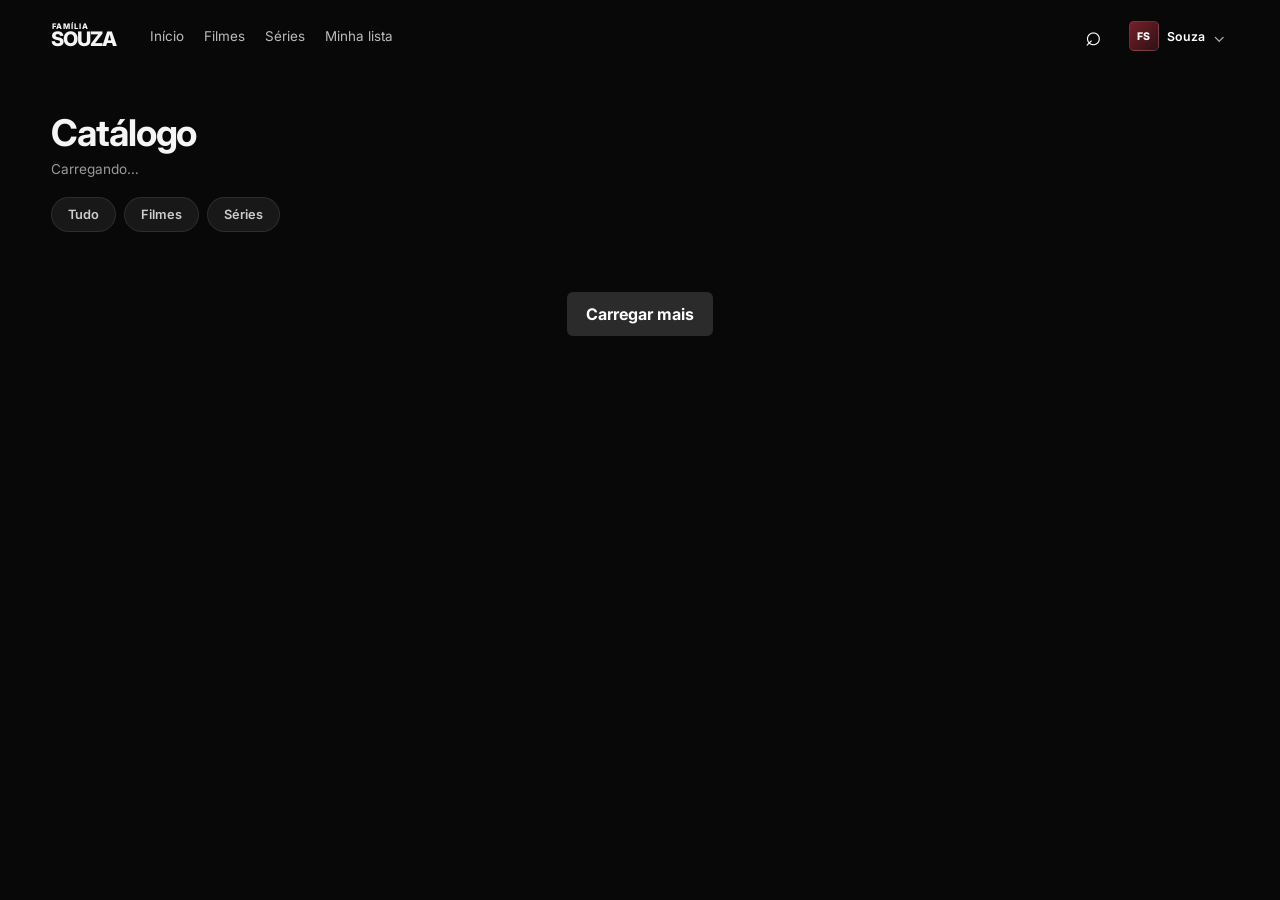
==== familia-souza-frontend/Catalog.html @ 6d725096 "Add files via upload" ====
<!DOCTYPE html>
<html lang="pt-BR">
<head>
  <meta charset="UTF-8" />
  <meta name="viewport" content="width=device-width, initial-scale=1.0" />
  <meta name="theme-color" content="#080808" />
  <title>Família Souza — Catálogo</title>
  <link rel="preconnect" href="https://fonts.googleapis.com" />
  <link rel="preconnect" href="https://fonts.gstatic.com" crossorigin />
  <link href="https://fonts.googleapis.com/css2?family=Inter:wght@400;500;600;700;800&display=swap" rel="stylesheet" />
  <link rel="stylesheet" href="css/style.css" />
</head>
<body class="app-page">
  <div class="app-shell">
    <header class="navbar" id="navbar">
      <a class="brand brand-nav" href="home.html" aria-label="Família Souza">
        <span>FAMÍLIA</span>
        <strong>SOUZA</strong>
      </a>

      <nav class="main-nav" aria-label="Navegação principal">
        <a href="home.html">Início</a>
        <a href="catalog.html?type=Movie">Filmes</a>
        <a href="catalog.html?type=Series">Séries</a>
        <a href="home.html#minha-lista">Minha lista</a>
      </nav>

      <div class="nav-actions">
        <button class="icon-button" id="searchButton" aria-label="Pesquisar" title="Pesquisar">⌕</button>
        <div class="profile-menu-wrap">
          <button class="profile-button" id="profileButton" aria-expanded="false" aria-haspopup="true">
            <span class="profile-avatar">FS</span>
            <span class="profile-name" id="profileName">Souza</span>
            <span class="chevron">⌄</span>
          </button>
          <div class="profile-menu" id="profileMenu" hidden>
            <button id="settingsButton" type="button">Configurações</button>
            <button id="logoutButton" type="button">Sair</button>
          </div>
        </div>
      </div>
    </header>

    <main>
      <div class="catalog-header">
        <h1 id="catalogTitle">Catálogo</h1>
        <p id="catalogSubtitle">Carregando…</p>
      </div>

      <div class="catalog-filters">
        <button data-type="" id="filterAll">Tudo</button>
        <button data-type="Movie" id="filterMovies">Filmes</button>
        <button data-type="Series" id="filterSeries">Séries</button>
      </div>

      <div class="catalog-grid" id="catalogGrid"></div>
      <div class="catalog-empty" id="catalogEmpty" hidden>Nenhum título encontrado.</div>

      <div class="load-more-wrap">
        <button class="secondary-button" id="loadMoreButton">Carregar mais</button>
      </div>
    </main>
  </div>

  <div class="search-panel" id="searchPanel" hidden>
    <div class="search-panel-inner">
      <button class="close-button" id="closeSearch" aria-label="Fechar pesquisa">×</button>
      <p class="section-kicker">PESQUISAR</p>
      <input id="searchInput" type="search" placeholder="Filmes, séries, gêneros..." autocomplete="off" />
      <div class="search-results" id="searchResults"></div>
    </div>
  </div>

  <div class="modal" id="movieModal" hidden>
    <div class="modal-backdrop" data-close-modal></div>
    <article class="movie-modal-card">
      <button class="close-button modal-close" data-close-modal aria-label="Fechar">×</button>
      <div class="modal-art" id="modalArt"></div>
      <div class="modal-body">
        <p class="eyebrow" id="modalType">FILME</p>
        <h2 id="modalTitle">Título</h2>
        <p class="modal-meta" id="modalMeta"></p>
        <p id="modalDescription"></p>
        <div class="modal-actions">
          <div class="modal-watch-buttons" id="modalWatchButtons"></div>
          <button class="secondary-button" id="modalList">＋ &nbsp; Minha lista</button>
        </div>
      </div>
    </article>
  </div>

  <div class="modal" id="settingsModal" hidden>
    <div class="modal-backdrop" data-close-modal></div>
    <article class="settings-card">
      <button class="close-button modal-close" data-close-modal aria-label="Fechar">×</button>
      <p class="eyebrow">CONTA</p>
      <h2>Configurações</h2>
      <div class="settings-field">
        <span>Nome</span>
        <strong id="settingsName">—</strong>
      </div>
      <div class="settings-field">
        <span>E-mail</span>
        <strong id="settingsEmail">—</strong>
      </div>
      <p class="settings-note">Mais opções de conta e preferências chegam em breve.</p>
      <button class="secondary-button full" id="settingsLogout">Sair da conta</button>
    </article>
  </div>

  <div class="toast" id="toast" role="status" aria-live="polite"></div>

  <script src="js/config.js"></script>
  <script src="js/shared.js"></script>
  <script src="js/catalog.js"></script>
</body>
</html>
---- familia-souza-frontend/css/style.css ----
:root {
  --bg: #080808;
  --panel: #111111;
  --panel-2: #181818;
  --text: #f5f5f5;
  --muted: #aaa;
  --muted-2: #747474;
  --line: rgba(255, 255, 255, .09);
  --accent: #e50914;
  --accent-2: #ff2a33;
  --radius: 10px;
}

* { box-sizing: border-box; }
html { scroll-behavior: smooth; }
body {
  margin: 0;
  background: var(--bg);
  color: var(--text);
  font-family: Inter, Arial, sans-serif;
  -webkit-font-smoothing: antialiased;
}
button, input { font: inherit; }
a { color: inherit; text-decoration: none; }
button { border: 0; cursor: pointer; }

/* Branding */
.brand { display: inline-flex; flex-direction: column; line-height: .84; letter-spacing: -.045em; }
.brand span { font-size: .72rem; font-weight: 800; letter-spacing: .13em; margin-left: .07em; }
.brand strong { font-size: 1.55rem; font-weight: 800; letter-spacing: -.055em; }
.brand-large span { font-size: 1.05rem; }
.brand-large strong { font-size: 2.2rem; }

/* Login */
.login-page {
  min-height: 100vh;
  background:
    linear-gradient(90deg, rgba(0,0,0,.86) 0%, rgba(0,0,0,.76) 48%, rgba(0,0,0,.62) 100%),
    radial-gradient(circle at 73% 18%, #391b20 0%, #171116 30%, #080808 64%);
}
.login-shell { min-height: 100vh; position: relative; overflow: hidden; }
.login-shell::before,
.login-shell::after {
  content: "";
  position: absolute;
  border-radius: 50%;
  filter: blur(55px);
  opacity: .32;
  pointer-events: none;
}
.login-shell::before { width: 360px; height: 360px; background: #8a151d; right: 11%; top: 15%; }
.login-shell::after { width: 280px; height: 280px; background: #4b0f23; right: 38%; bottom: 0; }
.login-overlay { position: absolute; inset: 0; background-image: linear-gradient(rgba(255,255,255,.018) 1px, transparent 1px), linear-gradient(90deg, rgba(255,255,255,.018) 1px, transparent 1px); background-size: 40px 40px; mask-image: linear-gradient(to bottom, black, transparent); }
.login-header { position: relative; z-index: 2; padding: 34px 5vw; }
.login-card {
  position: relative; z-index: 2; width: min(430px, calc(100vw - 40px)); margin: 8vh auto 80px; padding: 42px;
  background: rgba(10,10,10,.83); border: 1px solid var(--line); border-radius: 12px; box-shadow: 0 30px 90px rgba(0,0,0,.48); backdrop-filter: blur(12px);
}
.login-card h1 { margin: 0 0 10px; font-size: 2rem; }
.login-subtitle { color: #bdbdbd; line-height: 1.5; margin: 0 0 30px; }
.login-form { display: grid; gap: 17px; }
.field { display: grid; gap: 7px; }
.field > span { color: #c8c8c8; font-size: .82rem; font-weight: 600; }
.field input {
  width: 100%; padding: 15px 14px; color: white; background: #202020; border: 1px solid #303030; border-radius: 6px; outline: none; transition: .2s ease;
}
.field input::placeholder { color: #7f7f7f; }
.field input:focus { border-color: #707070; box-shadow: 0 0 0 3px rgba(229,9,20,.12); }
.password-wrap { position: relative; }
.password-wrap input { padding-right: 44px; }
.ghost-icon { position: absolute; right: 8px; top: 50%; transform: translateY(-50%); width: 32px; height: 32px; border-radius: 5px; background: transparent; color: #aaa; }
.ghost-icon:hover { color: white; background: #2a2a2a; }
.primary-button, .secondary-button {
  min-height: 44px; padding: 0 19px; border-radius: 6px; font-weight: 700; display: inline-flex; align-items: center; justify-content: center; gap: 7px; transition: .2s ease; white-space: nowrap;
}
.primary-button { color: white; background: var(--accent); }
.primary-button:hover { background: var(--accent-2); transform: translateY(-1px); }
.secondary-button { color: white; background: rgba(255,255,255,.14); }
.secondary-button:hover { background: rgba(255,255,255,.22); }
.full { width: 100%; }
.login-options { display: flex; align-items: center; justify-content: space-between; gap: 12px; font-size: .77rem; color: #aaa; }
.login-options a:hover { color: white; text-decoration: underline; }
.checkbox-label { display: inline-flex; align-items: center; gap: 7px; cursor: pointer; }
.checkbox-label input { accent-color: var(--accent); }
.login-footer-copy { border-top: 1px solid var(--line); margin-top: 31px; padding-top: 24px; color: #818181; font-size: .83rem; line-height: 1.5; }
.login-footer-copy p { margin: 0 0 8px; color: #999; }
.login-footer-copy strong { color: #ddd; }
.site-footer { position: absolute; bottom: 24px; left: 0; right: 0; text-align: center; color: #5f5f5f; font-size: .74rem; z-index: 2; }
.form-message { padding: 11px 12px; border-radius: 6px; font-size: .82rem; line-height: 1.4; }
.form-message.error { color: #ffc6ca; background: rgba(229,9,20,.12); border: 1px solid rgba(229,9,20,.3); }

/* App */
.app-page { background: var(--bg); }
.app-shell { min-height: 100vh; }
.navbar { position: fixed; z-index: 30; left: 0; right: 0; top: 0; height: 72px; padding: 0 4vw; display: flex; align-items: center; gap: 34px; transition: background .2s ease, box-shadow .2s ease; }
.navbar.scrolled { background: rgba(8,8,8,.93); box-shadow: 0 8px 25px rgba(0,0,0,.2); backdrop-filter: blur(10px); }
.brand-nav { flex: 0 0 auto; }
.brand-nav span { font-size: .48rem; }
.brand-nav strong { font-size: 1.25rem; }
.main-nav { display: flex; align-items: center; gap: 20px; font-size: .84rem; color: #bcbcbc; }
.main-nav a { transition: color .2s ease; }
.main-nav a:hover, .main-nav a.active { color: white; }
.nav-actions { margin-left: auto; display: flex; align-items: center; gap: 12px; }
.icon-button, .profile-button { background: transparent; color: white; }
.icon-button { font-size: 1.72rem; line-height: 1; width: 38px; height: 38px; }
.profile-button { display: flex; align-items: center; gap: 8px; border-radius: 8px; padding: 4px; }
.profile-avatar { width: 30px; height: 30px; border-radius: 5px; display: grid; place-items: center; background: linear-gradient(135deg, #752027, #2f1016); border: 1px solid rgba(255,255,255,.15); font-size: .66rem; font-weight: 800; }
.profile-name { font-size: .77rem; font-weight: 600; }
.chevron { color: #aaa; font-size: 1rem; }
.profile-menu-wrap { position: relative; }
.profile-menu { position: absolute; top: calc(100% + 10px); right: 0; width: 180px; background: #151515; border: 1px solid var(--line); border-radius: 8px; box-shadow: 0 20px 50px rgba(0,0,0,.4); overflow: hidden; }
.profile-menu a, .profile-menu button { width: 100%; display: block; padding: 12px 14px; color: #ddd; background: transparent; text-align: left; font-size: .82rem; }
.profile-menu a:hover, .profile-menu button:hover { background: #232323; color: white; }

.hero { position: relative; min-height: 78vh; display: flex; align-items: flex-end; padding: 10vh 6vw 10vh; overflow: hidden; background:
  radial-gradient(circle at 75% 35%, rgba(154,24,38,.75) 0, rgba(74,19,30,.50) 21%, transparent 47%),
  linear-gradient(90deg, #080808 0%, #0b090a 37%, rgba(15,7,10,.67) 64%, #080808 100%);
}
.hero::before { content: ""; position: absolute; inset: 0; background: linear-gradient(180deg, rgba(8,8,8,.15) 35%, #080808 100%); }
.hero::after { content: ""; position: absolute; width: 45vw; height: 45vw; right: 2vw; top: 6vh; border-radius: 50%; border: 1px solid rgba(255,255,255,.05); box-shadow: 0 0 0 75px rgba(255,255,255,.015), 0 0 0 150px rgba(255,255,255,.008); }
.hero-content { position: relative; z-index: 2; max-width: 620px; }
.eyebrow, .section-kicker { margin: 0 0 12px; color: #c2c2c2; font-size: .72rem; font-weight: 800; letter-spacing: .18em; }
.hero h1 { margin: 0; font-size: clamp(2.4rem, 5vw, 5.1rem); line-height: .99; letter-spacing: -.055em; max-width: 820px; }
.hero h1 span { color: #ddd; }
.hero-copy { max-width: 560px; margin: 22px 0 0; color: #c0c0c0; line-height: 1.65; font-size: .98rem; }
.hero-meta { display: flex; flex-wrap: wrap; gap: 10px; margin: 19px 0 26px; color: #ddd; font-size: .76rem; }
.hero-meta span:not(:last-child)::after { content: "•"; margin-left: 10px; color: #777; }
.hero-actions { display: flex; gap: 9px; }
.hero-fade { position: absolute; z-index: 1; inset: auto 0 0; height: 35%; background: linear-gradient(180deg, transparent, #080808); }
.hero-side-fade { position: absolute; z-index: 1; inset: 0 0 0 auto; width: 38%; background: linear-gradient(90deg, transparent, rgba(8,8,8,.45), #080808); }

.content-section { position: relative; z-index: 3; padding: 8px 4vw 17px; }
.section-heading { display: flex; align-items: end; justify-content: space-between; gap: 20px; margin-bottom: 12px; }
.section-heading h2 { margin: 0; font-size: clamp(1.05rem, 1.8vw, 1.45rem); letter-spacing: -.025em; }
.section-kicker { margin-bottom: 4px; color: #777; font-size: .6rem; }
.text-button { color: #aaa; background: transparent; font-size: .75rem; }
.text-button:hover { color: white; }
.movie-row { display: grid; grid-auto-flow: column; grid-auto-columns: minmax(155px, 18vw); gap: 10px; overflow-x: auto; padding: 4px 0 15px; scrollbar-width: none; }
.movie-row::-webkit-scrollbar { display: none; }
.movie-card { position: relative; min-width: 0; aspect-ratio: 2 / 3; border-radius: 7px; overflow: hidden; background: #161616; border: 1px solid rgba(255,255,255,.05); cursor: pointer; transform-origin: center bottom; transition: transform .22s ease, box-shadow .22s ease; }
.movie-card:hover { transform: scale(1.045) translateY(-4px); box-shadow: 0 20px 40px rgba(0,0,0,.45); z-index: 4; }
.movie-art { position: absolute; inset: 0; padding: 15px; display: flex; align-items: flex-end; background: linear-gradient(150deg, var(--c1), var(--c2) 58%, #090909); }
.movie-art::before { content: ""; position: absolute; inset: 0; background: radial-gradient(circle at 74% 20%, rgba(255,255,255,.20), transparent 28%); mix-blend-mode: screen; }
.movie-art::after { content: ""; position: absolute; inset: 0; background: linear-gradient(180deg, transparent 30%, rgba(0,0,0,.75)); }
.movie-art .poster-title { position: relative; z-index: 1; font-size: 1.06rem; font-weight: 800; line-height: 1; max-width: 92%; letter-spacing: -.04em; }
.movie-card .card-badge { position: absolute; z-index: 2; top: 9px; left: 9px; padding: 4px 6px; border-radius: 4px; background: rgba(0,0,0,.62); border: 1px solid rgba(255,255,255,.09); font-size: .58rem; font-weight: 800; }
.movie-card .card-actions { position: absolute; z-index: 3; inset: auto 8px 8px; display: flex; justify-content: space-between; gap: 7px; opacity: 0; transform: translateY(5px); transition: .2s ease; }
.movie-card:hover .card-actions { opacity: 1; transform: translateY(0); }
.card-mini-btn { width: 34px; height: 34px; border-radius: 50%; background: rgba(0,0,0,.72); color: white; border: 1px solid rgba(255,255,255,.18); }
.card-mini-btn:hover { background: white; color: black; }
.progress-bar { position: absolute; z-index: 3; bottom: 0; left: 0; right: 0; height: 4px; background: rgba(255,255,255,.18); }
.progress-bar span { display: block; height: 100%; background: var(--accent); }
.list-count { color: #686868; font-size: .7rem; }
.empty-state { border: 1px dashed #242424; border-radius: 10px; padding: 35px; text-align: center; color: #777; }
.empty-icon { width: 42px; height: 42px; margin: 0 auto 10px; display: grid; place-items: center; border-radius: 50%; background: #171717; color: #aaa; font-size: 1.4rem; }
.empty-state h3 { margin: 0 0 7px; color: #ddd; font-size: 1rem; }
.empty-state p { margin: 0; font-size: .8rem; }

.app-footer { margin-top: 50px; padding: 45px 4vw 55px; display: flex; align-items: end; justify-content: space-between; gap: 25px; border-top: 1px solid var(--line); color: #656565; font-size: .73rem; }
.brand-footer span { font-size: .43rem; }
.brand-footer strong { font-size: 1.1rem; }
.app-footer p { margin: 8px 0 0; }

/* Search */
.search-panel { position: fixed; z-index: 100; inset: 0; background: rgba(0,0,0,.90); backdrop-filter: blur(12px); }
.search-panel-inner { position: relative; width: min(820px, calc(100vw - 40px)); margin: 15vh auto 0; }
.search-panel input { width: 100%; padding: 14px 52px 14px 0; color: white; background: transparent; border: 0; border-bottom: 1px solid #464646; outline: none; font-size: clamp(1.45rem, 3vw, 2rem); }
.search-results { display: grid; grid-template-columns: repeat(3, minmax(0,1fr)); gap: 10px; padding-top: 20px; }
.close-button { position: absolute; z-index: 2; top: -5px; right: 0; background: transparent; color: white; font-size: 2rem; line-height: 1; }
.search-results .result-card { min-height: 180px; padding: 16px; border-radius: 8px; background: #151515; border: 1px solid var(--line); cursor: pointer; }
.result-card:hover { background: #1e1e1e; }
.result-card h3 { margin: 0 0 6px; font-size: .92rem; }
.result-card p { margin: 0; color: #888; font-size: .72rem; line-height: 1.5; }

/* Modal */
.modal { position: fixed; z-index: 90; inset: 0; display: grid; place-items: center; padding: 25px; }
.modal-backdrop { position: absolute; inset: 0; background: rgba(0,0,0,.76); backdrop-filter: blur(5px); }
.movie-modal-card { position: relative; z-index: 1; overflow: hidden; width: min(860px, 100%); background: #151515; border: 1px solid var(--line); border-radius: 12px; box-shadow: 0 30px 90px rgba(0,0,0,.55); }
.modal-art { height: 270px; background: linear-gradient(120deg, #3a1118, #0c0c0c 75%); }
.modal-body { padding: 25px; }
.modal-body h2 { margin: 0 0 8px; font-size: 1.9rem; letter-spacing: -.05em; }
.modal-body > p:not(.eyebrow):not(.modal-meta) { color: #b8b8b8; max-width: 720px; line-height: 1.65; font-size: .87rem; }
.modal-meta { color: #d5d5d5; font-size: .73rem; margin: 0 0 12px; }
.modal-actions { display: flex; gap: 9px; margin-top: 20px; flex-wrap: wrap; }
.modal-watch-buttons { display: flex; gap: 9px; flex-wrap: wrap; }
.modal-close { top: 15px; right: 17px; width: 35px; height: 35px; border-radius: 50%; background: rgba(0,0,0,.55); font-size: 1.5rem; }

.toast { position: fixed; z-index: 150; right: 24px; bottom: 24px; max-width: min(360px, calc(100vw - 48px)); padding: 12px 15px; border-radius: 7px; background: #eee; color: #111; font-size: .78rem; box-shadow: 0 15px 35px rgba(0,0,0,.4); transform: translateY(20px); opacity: 0; pointer-events: none; transition: .22s ease; }
.toast.show { transform: translateY(0); opacity: 1; }

/* Configurações */
.settings-card { position: relative; z-index: 1; width: min(420px, 100%); background: #151515; border: 1px solid var(--line); border-radius: 12px; box-shadow: 0 30px 90px rgba(0,0,0,.55); padding: 30px; }
.settings-card h2 { margin: 6px 0 22px; font-size: 1.5rem; letter-spacing: -.03em; }
.settings-field { display: flex; align-items: center; justify-content: space-between; gap: 12px; padding: 13px 0; border-bottom: 1px solid var(--line); }
.settings-field span { color: #999; font-size: .82rem; }
.settings-field strong { font-weight: 600; font-size: .9rem; }
.settings-note { color: #777; font-size: .78rem; margin: 16px 0 22px; line-height: 1.5; }

/* Página de catálogo completo */
.catalog-header { padding: 110px 4vw 20px; }
.catalog-header h1 { margin: 0 0 6px; font-size: clamp(1.6rem, 3vw, 2.3rem); letter-spacing: -.03em; }
.catalog-header p { margin: 0; color: #999; font-size: .85rem; }
.catalog-filters { display: flex; gap: 8px; padding: 0 4vw 20px; }
.catalog-filters button { padding: 9px 16px; border-radius: 20px; background: #181818; color: #ccc; border: 1px solid var(--line); font-size: .8rem; font-weight: 600; }
.catalog-filters button.active { background: white; color: #111; }
.catalog-grid { display: grid; grid-template-columns: repeat(auto-fill, minmax(155px, 1fr)); gap: 14px; padding: 0 4vw 30px; }
.catalog-grid .movie-card { aspect-ratio: 2 / 3; }
.catalog-empty { padding: 60px 4vw; text-align: center; color: #777; }
.load-more-wrap { display: flex; justify-content: center; padding: 10px 4vw 60px; }

[hidden] { display: none !important; }

@media (max-width: 800px) {
  .navbar { gap: 17px; padding: 0 20px; }
  .main-nav { display: none; }
  .profile-name, .chevron { display: none; }
  .hero { min-height: 71vh; padding: 18vh 20px 9vh; }
  .hero-content { max-width: 100%; }
  .hero h1 { font-size: clamp(2.5rem, 11vw, 4rem); }
  .hero-copy { font-size: .86rem; }
  .content-section { padding-inline: 20px; }
  .movie-row { grid-auto-columns: 150px; }
  .search-results { grid-template-columns: 1fr 1fr; }
  .app-footer { padding-inline: 20px; }
}

@media (max-width: 520px) {
  .login-header { padding: 24px 24px; }
  .login-card { margin-top: 4vh; padding: 28px 22px; }
  .login-options { align-items: flex-start; flex-direction: column; }
  .hero-actions { flex-direction: column; align-items: stretch; max-width: 260px; }
  .hero-meta { gap: 7px; }
  .hero-meta span:not(:last-child)::after { margin-left: 7px; }
  .search-results { grid-template-columns: 1fr; }
  .modal { padding: 12px; }
  .modal-art { height: 200px; }
  .modal-actions { flex-direction: column; }
}
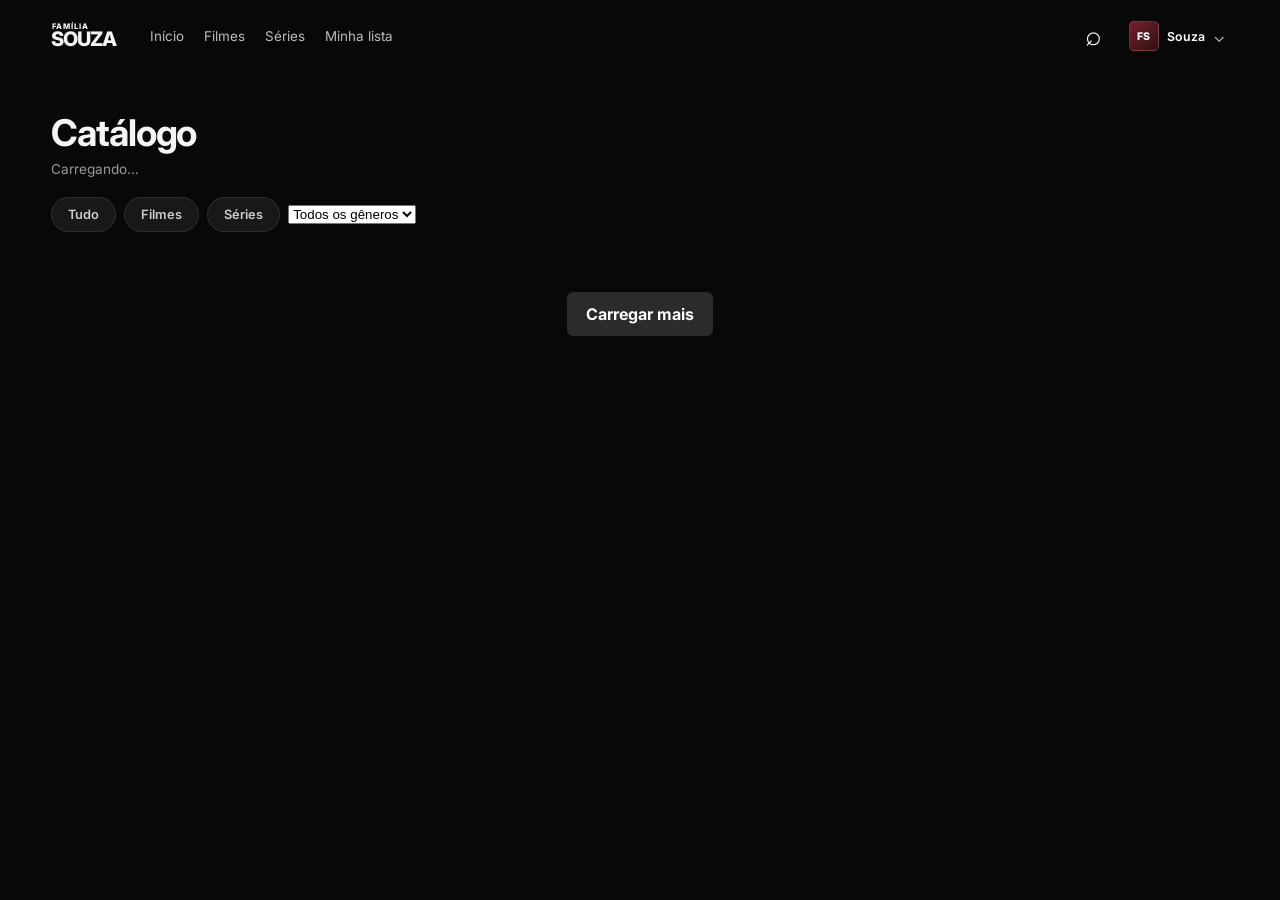
==== commit 9a0a09cf: "Add files via upload" ====
--- a/familia-souza-frontend/Catalog.html
+++ b/familia-souza-frontend/Catalog.html
@@ -51,6 +51,9 @@
         <button data-type="" id="filterAll">Tudo</button>
         <button data-type="Movie" id="filterMovies">Filmes</button>
         <button data-type="Series" id="filterSeries">Séries</button>
+        <select id="genreFilter" aria-label="Filtrar por gênero">
+          <option value="">Todos os gêneros</option>
+        </select>
       </div>
 
       <div class="catalog-grid" id="catalogGrid"></div>
--- a/familia-souza-frontend/css/style.css
+++ b/familia-souza-frontend/css/style.css
@@ -200,9 +200,16 @@
 .catalog-header { padding: 110px 4vw 20px; }
 .catalog-header h1 { margin: 0 0 6px; font-size: clamp(1.6rem, 3vw, 2.3rem); letter-spacing: -.03em; }
 .catalog-header p { margin: 0; color: #999; font-size: .85rem; }
-.catalog-filters { display: flex; gap: 8px; padding: 0 4vw 20px; }
+.catalog-filters { display: flex; gap: 8px; padding: 0 4vw 20px; flex-wrap: wrap; align-items: center; }
 .catalog-filters button { padding: 9px 16px; border-radius: 20px; background: #181818; color: #ccc; border: 1px solid var(--line); font-size: .8rem; font-weight: 600; }
 .catalog-filters button.active { background: white; color: #111; }
+.genre-dropdown { position: relative; margin-left: auto; }
+.genre-dropdown-toggle { display: inline-flex; align-items: center; gap: 8px; padding: 9px 16px; border-radius: 20px; background: #181818; color: #ccc; border: 1px solid var(--line); font-size: .8rem; font-weight: 600; }
+.genre-dropdown-toggle .chevron { color: #aaa; font-size: .95rem; line-height: 1; }
+.genre-dropdown-menu { position: absolute; z-index: 20; top: calc(100% + 8px); right: 0; min-width: 210px; max-height: 320px; overflow-y: auto; background: #151515; border: 1px solid var(--line); border-radius: 8px; box-shadow: 0 20px 50px rgba(0,0,0,.4); }
+.genre-dropdown-menu button { width: 100%; display: block; padding: 11px 14px; color: #ddd; background: transparent; text-align: left; font-size: .82rem; }
+.genre-dropdown-menu button:hover { background: #232323; color: white; }
+.genre-dropdown-menu button.active { color: white; font-weight: 700; background: #202020; }
 .catalog-grid { display: grid; grid-template-columns: repeat(auto-fill, minmax(155px, 1fr)); gap: 14px; padding: 0 4vw 30px; }
 .catalog-grid .movie-card { aspect-ratio: 2 / 3; }
 .catalog-empty { padding: 60px 4vw; text-align: center; color: #777; }
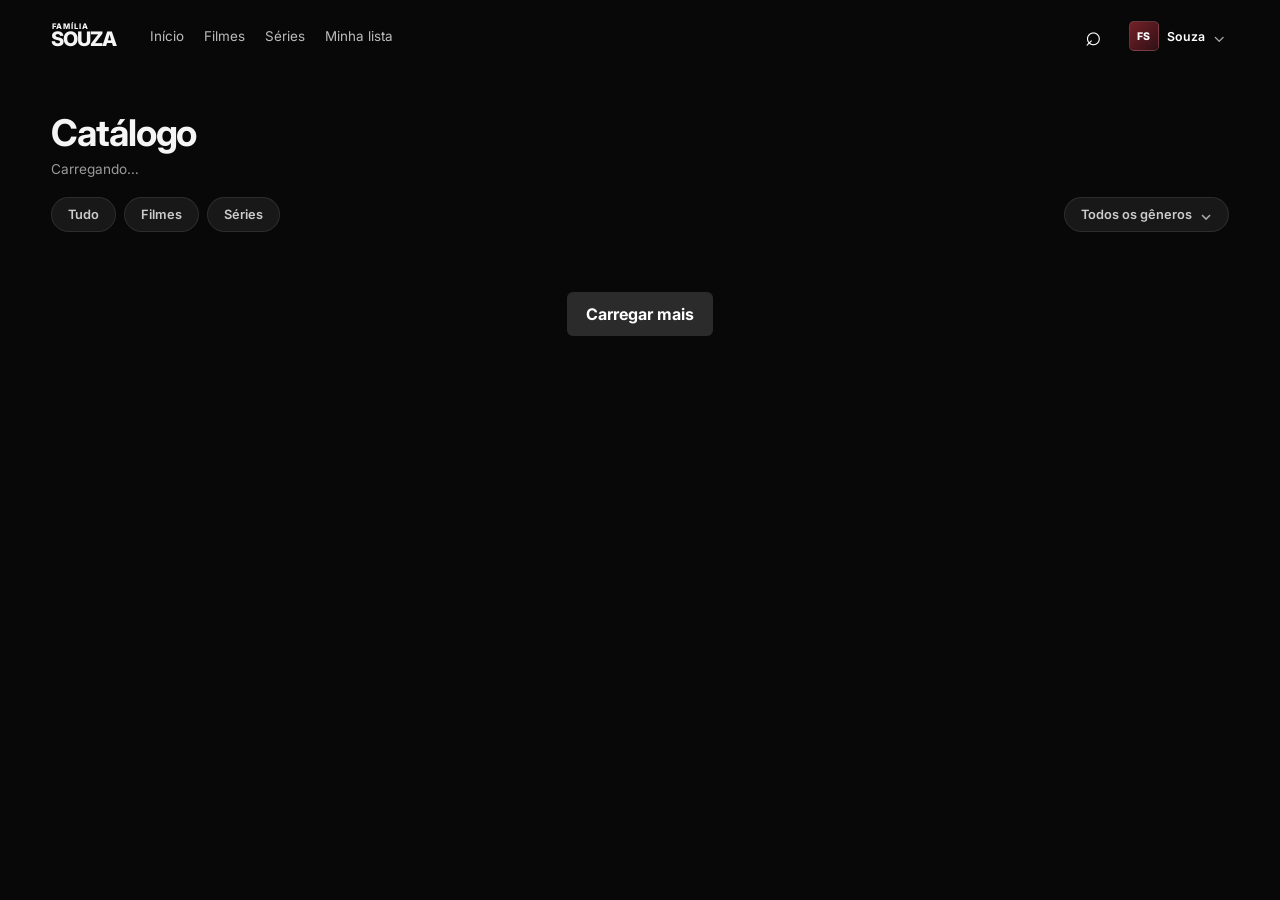
==== commit 46aa2eec: "Add files via upload Some Changes On FrontEnd" ====
--- a/familia-souza-frontend/Catalog.html
+++ b/familia-souza-frontend/Catalog.html
@@ -51,9 +51,13 @@
         <button data-type="" id="filterAll">Tudo</button>
         <button data-type="Movie" id="filterMovies">Filmes</button>
         <button data-type="Series" id="filterSeries">Séries</button>
-        <select id="genreFilter" aria-label="Filtrar por gênero">
-          <option value="">Todos os gêneros</option>
-        </select>
+        <div class="genre-dropdown" id="genreDropdown">
+          <button class="genre-dropdown-toggle" id="genreDropdownToggle" type="button" aria-haspopup="true" aria-expanded="false">
+            <span id="genreDropdownLabel">Todos os gêneros</span>
+            <span class="chevron">⌄</span>
+          </button>
+          <div class="genre-dropdown-menu" id="genreDropdownMenu" hidden></div>
+        </div>
       </div>
 
       <div class="catalog-grid" id="catalogGrid"></div>
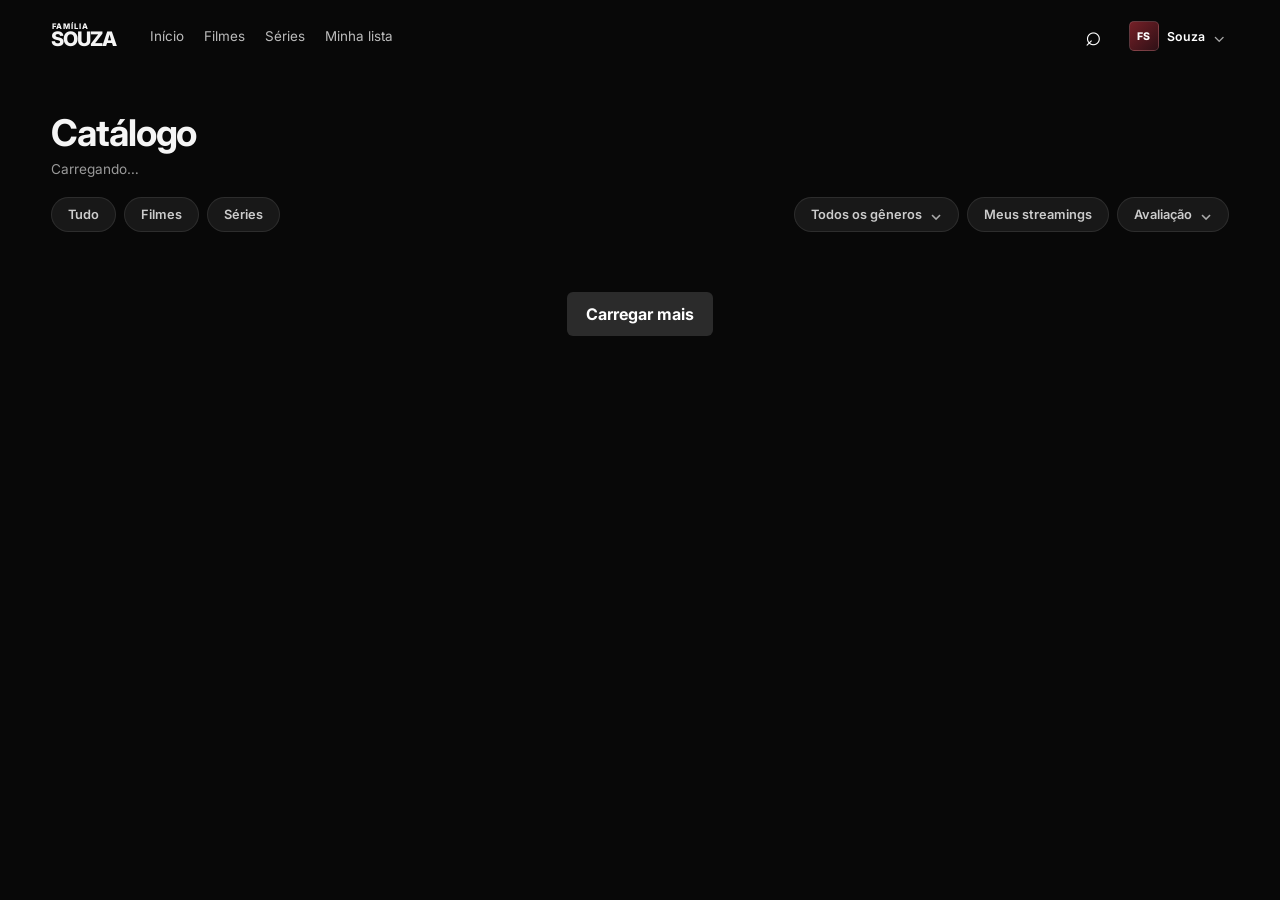
==== commit 18827f7d: "Add files via upload" ====
--- a/familia-souza-frontend/Catalog.html
+++ b/familia-souza-frontend/Catalog.html
@@ -58,6 +58,16 @@
           </button>
           <div class="genre-dropdown-menu" id="genreDropdownMenu" hidden></div>
         </div>
+
+        <button id="filterMyProviders" type="button">Meus streamings</button>
+
+        <div class="genre-dropdown" id="sortDropdown">
+          <button class="genre-dropdown-toggle" id="sortDropdownToggle" type="button" aria-haspopup="true" aria-expanded="false">
+            <span id="sortDropdownLabel">Avaliação</span>
+            <span class="chevron">⌄</span>
+          </button>
+          <div class="genre-dropdown-menu" id="sortDropdownMenu" hidden></div>
+        </div>
       </div>
 
       <div class="catalog-grid" id="catalogGrid"></div>
@@ -102,15 +112,33 @@
       <button class="close-button modal-close" data-close-modal aria-label="Fechar">×</button>
       <p class="eyebrow">CONTA</p>
       <h2>Configurações</h2>
-      <div class="settings-field">
+      <label class="field">
         <span>Nome</span>
-        <strong id="settingsName">—</strong>
-      </div>
-      <div class="settings-field">
+        <input id="settingsNameInput" type="text" placeholder="Seu nome" />
+      </label>
+
+      <label class="field">
         <span>E-mail</span>
-        <strong id="settingsEmail">—</strong>
-      </div>
-      <p class="settings-note">Mais opções de conta e preferências chegam em breve.</p>
+        <input id="settingsEmailInput" type="email" disabled />
+      </label>
+
+      <label class="field">
+        <span>Telefone</span>
+        <input id="settingsPhoneInput" type="tel" placeholder="(41) 99999-9999" maxlength="15" />
+      </label>
+
+      <div id="settingsProfileMessage" class="form-message error" hidden></div>
+      <button class="primary-button full" id="settingsSaveProfile">Salvar dados</button>
+
+      <div class="settings-divider"></div>
+
+      <p class="settings-section-title">Meus streamings</p>
+      <p class="settings-note">Marque os que você assina.</p>
+      <div class="settings-providers" id="settingsProviders"></div>
+      <button class="secondary-button full" id="settingsSaveProviders">Salvar streamings</button>
+
+      <div class="settings-divider"></div>
+
       <button class="secondary-button full" id="settingsLogout">Sair da conta</button>
     </article>
   </div>
--- a/familia-souza-frontend/css/style.css
+++ b/familia-souza-frontend/css/style.css
@@ -117,7 +117,6 @@
   linear-gradient(90deg, #080808 0%, #0b090a 37%, rgba(15,7,10,.67) 64%, #080808 100%);
 }
 .hero::before { content: ""; position: absolute; inset: 0; background: linear-gradient(180deg, rgba(8,8,8,.15) 35%, #080808 100%); }
-.hero::after { content: ""; position: absolute; width: 45vw; height: 45vw; right: 2vw; top: 6vh; border-radius: 50%; border: 1px solid rgba(255,255,255,.05); box-shadow: 0 0 0 75px rgba(255,255,255,.015), 0 0 0 150px rgba(255,255,255,.008); }
 .hero-content { position: relative; z-index: 2; max-width: 620px; }
 .eyebrow, .section-kicker { margin: 0 0 12px; color: #c2c2c2; font-size: .72rem; font-weight: 800; letter-spacing: .18em; }
 .hero h1 { margin: 0; font-size: clamp(2.4rem, 5vw, 5.1rem); line-height: .99; letter-spacing: -.055em; max-width: 820px; }
@@ -189,12 +188,18 @@
 .toast.show { transform: translateY(0); opacity: 1; }
 
 /* Configurações */
-.settings-card { position: relative; z-index: 1; width: min(420px, 100%); background: #151515; border: 1px solid var(--line); border-radius: 12px; box-shadow: 0 30px 90px rgba(0,0,0,.55); padding: 30px; }
+.settings-card { position: relative; z-index: 1; width: min(440px, 100%); max-height: 88vh; overflow-y: auto; background: #151515; border: 1px solid var(--line); border-radius: 12px; box-shadow: 0 30px 90px rgba(0,0,0,.55); padding: 30px; }
 .settings-card h2 { margin: 6px 0 22px; font-size: 1.5rem; letter-spacing: -.03em; }
-.settings-field { display: flex; align-items: center; justify-content: space-between; gap: 12px; padding: 13px 0; border-bottom: 1px solid var(--line); }
-.settings-field span { color: #999; font-size: .82rem; }
-.settings-field strong { font-weight: 600; font-size: .9rem; }
-.settings-note { color: #777; font-size: .78rem; margin: 16px 0 22px; line-height: 1.5; }
+.settings-card .field { margin-bottom: 14px; }
+.settings-card .field input:disabled { color: #888; cursor: not-allowed; }
+.settings-divider { height: 1px; background: var(--line); margin: 22px 0; }
+.settings-section-title { margin: 0 0 4px; font-weight: 700; font-size: .92rem; }
+.settings-note { color: #777; font-size: .78rem; margin: 0 0 14px; line-height: 1.5; }
+.settings-providers { display: flex; flex-wrap: wrap; gap: 8px; margin-bottom: 16px; }
+.provider-check { display: inline-flex; align-items: center; gap: 7px; padding: 8px 13px; border-radius: 20px; background: #181818; border: 1px solid var(--line); font-size: .78rem; color: #ddd; cursor: pointer; }
+.provider-check input { accent-color: var(--accent); }
+.settings-card .primary-button.full,
+.settings-card .secondary-button.full { margin-bottom: 10px; }
 
 /* Página de catálogo completo */
 .catalog-header { padding: 110px 4vw 20px; }
@@ -203,7 +208,8 @@
 .catalog-filters { display: flex; gap: 8px; padding: 0 4vw 20px; flex-wrap: wrap; align-items: center; }
 .catalog-filters button { padding: 9px 16px; border-radius: 20px; background: #181818; color: #ccc; border: 1px solid var(--line); font-size: .8rem; font-weight: 600; }
 .catalog-filters button.active { background: white; color: #111; }
-.genre-dropdown { position: relative; margin-left: auto; }
+.genre-dropdown { position: relative; }
+#genreDropdown { margin-left: auto; }
 .genre-dropdown-toggle { display: inline-flex; align-items: center; gap: 8px; padding: 9px 16px; border-radius: 20px; background: #181818; color: #ccc; border: 1px solid var(--line); font-size: .8rem; font-weight: 600; }
 .genre-dropdown-toggle .chevron { color: #aaa; font-size: .95rem; line-height: 1; }
 .genre-dropdown-menu { position: absolute; z-index: 20; top: calc(100% + 8px); right: 0; min-width: 210px; max-height: 320px; overflow-y: auto; background: #151515; border: 1px solid var(--line); border-radius: 8px; box-shadow: 0 20px 50px rgba(0,0,0,.4); }
